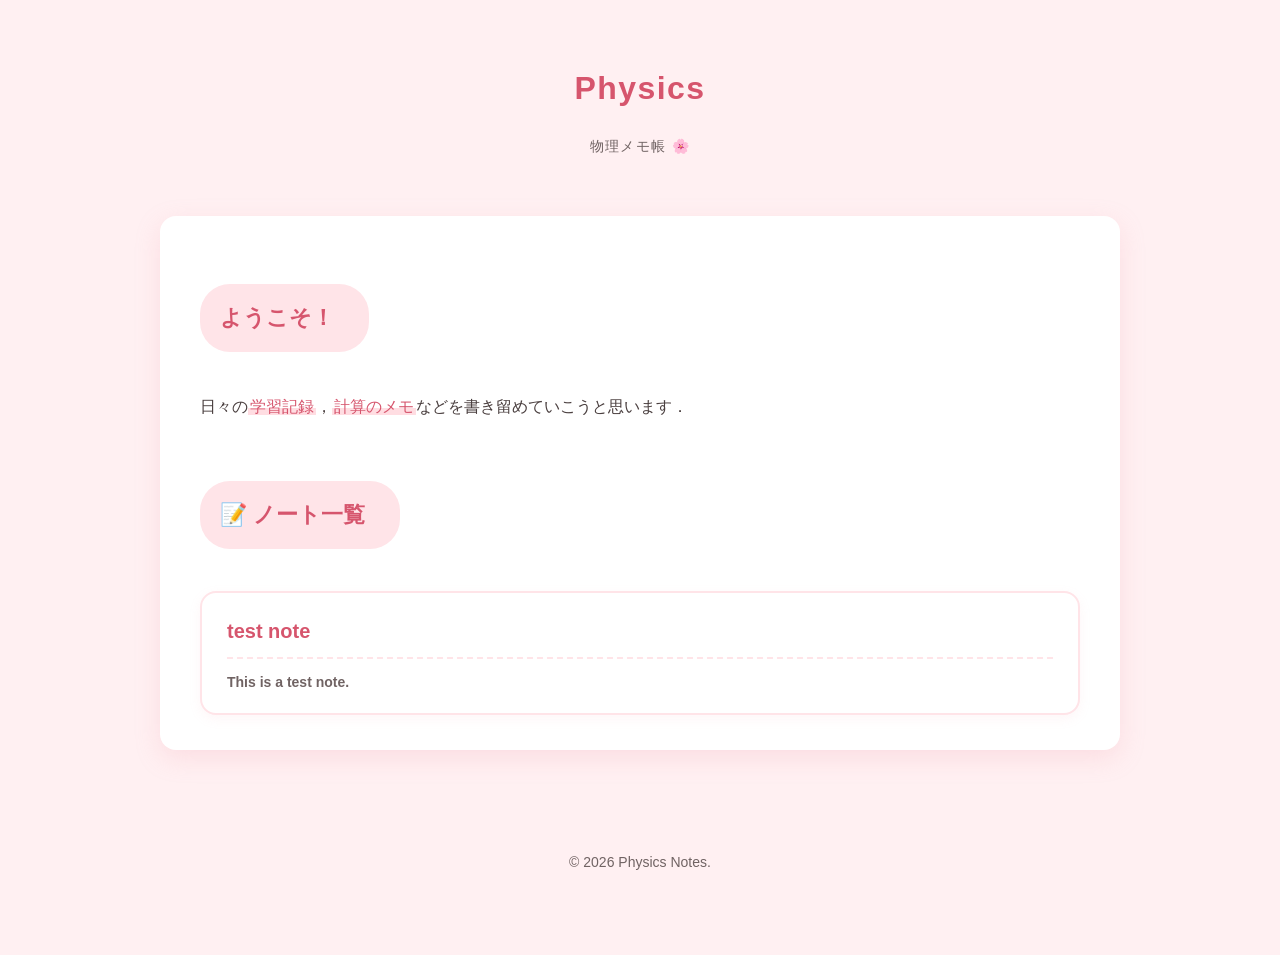
==== physics.html @ 8782549a "Add some files." ====
<!doctype html>
<html lang="ja">
    <head>
        <meta charset="utf-8" />
        <title>Physics メモ帳</title>
        <link rel="stylesheet" href="style.css" />
    </head>
    <body>
        <div id="outer">
            <header>
                <div class="header-inner">
                    <h1><a href="index.html">Physics</a></h1>
                    <p>物理メモ帳 🌸</p>
                </div>
            </header>

            <div id="content">
                <div class="inner" style="width: 100%">
                    <h2>ようこそ！</h2>
                    <p>
                        日々の<span class="aka">学習記録</span>，<span
                            class="aka"
                            >計算のメモ</span
                        >などを書き留めていこうと思います．
                    </p>

                    <h2 style="margin-top: 40px">📝 ノート一覧</h2>

                    <div class="note-container">
                        <a
                            href="physics/test.pdf"
                            class="note-card"
                            target="_blank"
                        >
                            <h3 class="note-title">test note</h3>
                            <p class="note-desc">This is a test note.</p>
                        </a>
                    </div>
                </div>
            </div>

            <footer>&copy; 2026 Physics Notes.</footer>
        </div>
    </body>
</html>
---- style.css ----
@charset "UTF-8";

/* ==========================================
   Variables (パステル＆ゆるふわカラーの設定)
========================================== */
:root {
    --text-main: #4a3f3f; /* ココア色を少しだけ濃く（引き締め） */
    --text-muted: #706363; /* 説明文のブラウンも少し濃くして読みやすく */
    --bg-page: #fff0f2; /* いちごミルクのような淡いパステルピンク */
    --bg-card: #ffffff; /* コンテンツ背景はスッキリ白 */
    --bg-sidebar: #fff9fa; /* サイドバーはさらに淡いピンクホワイト */
    --primary: #f3a6b5; /* メインのさくらピンク */
    --primary-hover: #ff8fa4; /* ホバー時の少し濃いピンク */
    --accent: #d6556d; /* ベリーピンクを少しだけ濃く（赤み追加） */
    --heading-bg: #ffe4e8; /* 見出しの背景用のふんわりピンク */
    --shadow: 0 8px 24px rgba(243, 166, 181, 0.25); /* ピンクに馴染む柔らかい影 */
    --transition: all 0.4s cubic-bezier(0.175, 0.885, 0.32, 1.275); /* ぷにっとした動きのアニメーション */
    --border-radius: 16px; /* 角丸を大きくして丸みを出します */
}

/* ==========================================
   Base
========================================== */
body {
    margin: 0;
    padding: 0;
    line-height: 1.8;
    color: var(--text-main);
    background-color: var(--bg-page);
    /* お持ちの「ヒラギノ丸ゴ」を最優先で指定しています */
    font-family:
        "Hiragino Maru Gothic ProN", "Hiragino Maru Gothic Pro",
        "Helvetica Neue", Arial, sans-serif;
}

a {
    color: var(--primary-hover);
    text-decoration: none;
    transition: var(--transition);
    font-weight: bold;
}

a:hover {
    color: var(--accent);
    transform: translateY(-1px); /* ホバー時に少し上にぷかぷか浮く */
}

img {
    max-width: 100%;
    height: auto;
    border: 0;
    border-radius: var(--border-radius);
}

/* ==========================================
   Layout (Flexbox)
========================================== */
#outer {
    margin: 40px auto;
    max-width: 1000px;
}

#content {
    display: flex;
    gap: 25px;
    padding: 0 20px;
}

.inner {
    flex: 1;
    padding: 35px 40px;
    background-color: var(--bg-card);
    border-radius: var(--border-radius);
    box-shadow: var(--shadow);
}

aside,
#sidenavi {
    width: 240px;
    padding: 25px;
    color: var(--text-muted);
    background-color: var(--bg-sidebar);
    border-radius: var(--border-radius);
    box-shadow: var(--shadow);
    border: 2px solid #ffe4e8;
}

/* ==========================================
   Header & Footer
========================================== */
header {
    padding: 20px 20px 40px;
    text-align: center;
}

.header-inner {
    font-size: 14px;
    color: var(--text-muted);
    letter-spacing: 0.1em;
}

h1 {
    font-size: 32px;
    margin: 0;
    padding: 0;
}

h1 a {
    color: var(--accent);
}

footer {
    text-align: center;
    color: var(--text-muted);
    font-size: 14px;
    padding: 60px 0 40px;
    margin-top: 40px;
}

/* ==========================================
   Typography & Elements
========================================== */
h2 {
    font-size: 22px;
    margin: 1.5em 0 1em;
    padding: 14px 20px;
    background-color: var(--heading-bg);
    color: var(--accent);
    border-radius: 30px;
    display: inline-block;
    padding-right: 35px;
}

p {
    margin: 1.2em 0;
}

.aka {
    color: var(--accent);
    background: linear-gradient(transparent 60%, #ffdde2 60%);
    padding: 0 2px;
}

blockquote {
    background-color: #fff9fa;
    border: 2px dashed #f3a6b5;
    padding: 15px 20px;
    margin: 20px 0;
    border-radius: var(--border-radius);
    color: var(--text-muted);
}

/* ==========================================
   Navigation & Sidebar Elements
========================================== */
.left-title {
    padding-bottom: 8px;
    margin-bottom: 15px;
    font-weight: bold;
    color: var(--accent);
    border-bottom: 3px dotted var(--primary);
    font-size: 18px;
}

ul {
    margin: 0;
    padding: 0;
}

li {
    list-style: none;
    padding: 6px 0;
}

#sidenavi a,
.link a {
    display: block;
    padding: 10px 15px;
    background-color: #ffffff;
    border-radius: 20px;
    margin-bottom: 8px;
    border: 1px solid #ffe4e8;
    box-shadow: 0 2px 6px rgba(243, 166, 181, 0.1);
    text-align: center;
}

#sidenavi a:hover,
.link a:hover {
    background-color: var(--primary);
    color: #ffffff;
    text-decoration: none;
}

/* ==========================================
   Note Cards (ノート一覧用のカードデザイン)
========================================== */
.note-container {
    display: flex;
    flex-direction: column;
    gap: 15px;
    margin-top: 20px;
}

.note-card {
    background-color: var(--bg-card);
    padding: 20px 25px;
    border-radius: var(--border-radius);
    border: 2px solid #ffe4e8;
    box-shadow: 0 4px 12px rgba(243, 166, 181, 0.1);
    display: block;
}

.note-card:hover {
    transform: translateY(-3px);
    box-shadow: 0 12px 24px rgba(243, 166, 181, 0.3);
    border-color: var(--primary);
    text-decoration: none;
}

.note-date {
    font-size: 13px;
    color: var(--primary);
    font-weight: bold;
    margin-bottom: 5px;
    letter-spacing: 0.05em;
}

.note-title {
    margin: 0 0 8px 0;
    font-size: 20px;
    color: var(--accent);
    font-weight: 900;
    border-bottom: 2px dashed #ffe4e8;
    padding-bottom: 8px;
}

.note-desc {
    margin: 0;
    font-size: 14px;
    color: var(--text-muted);
    line-height: 1.6;
    padding-top: 4px;
}

/* ==========================================
   Responsive (スマホ対応)
========================================== */
@media (max-width: 768px) {
    #content {
        flex-direction: column;
        gap: 20px;
        padding: 0 15px;
    }

    .inner,
    aside,
    #sidenavi {
        width: 100%;
        box-sizing: border-box;
    }

    .inner {
        padding: 25px 20px;
    }

    h1 {
        font-size: 26px;
    }

    h2 {
        font-size: 18px;
    }
}
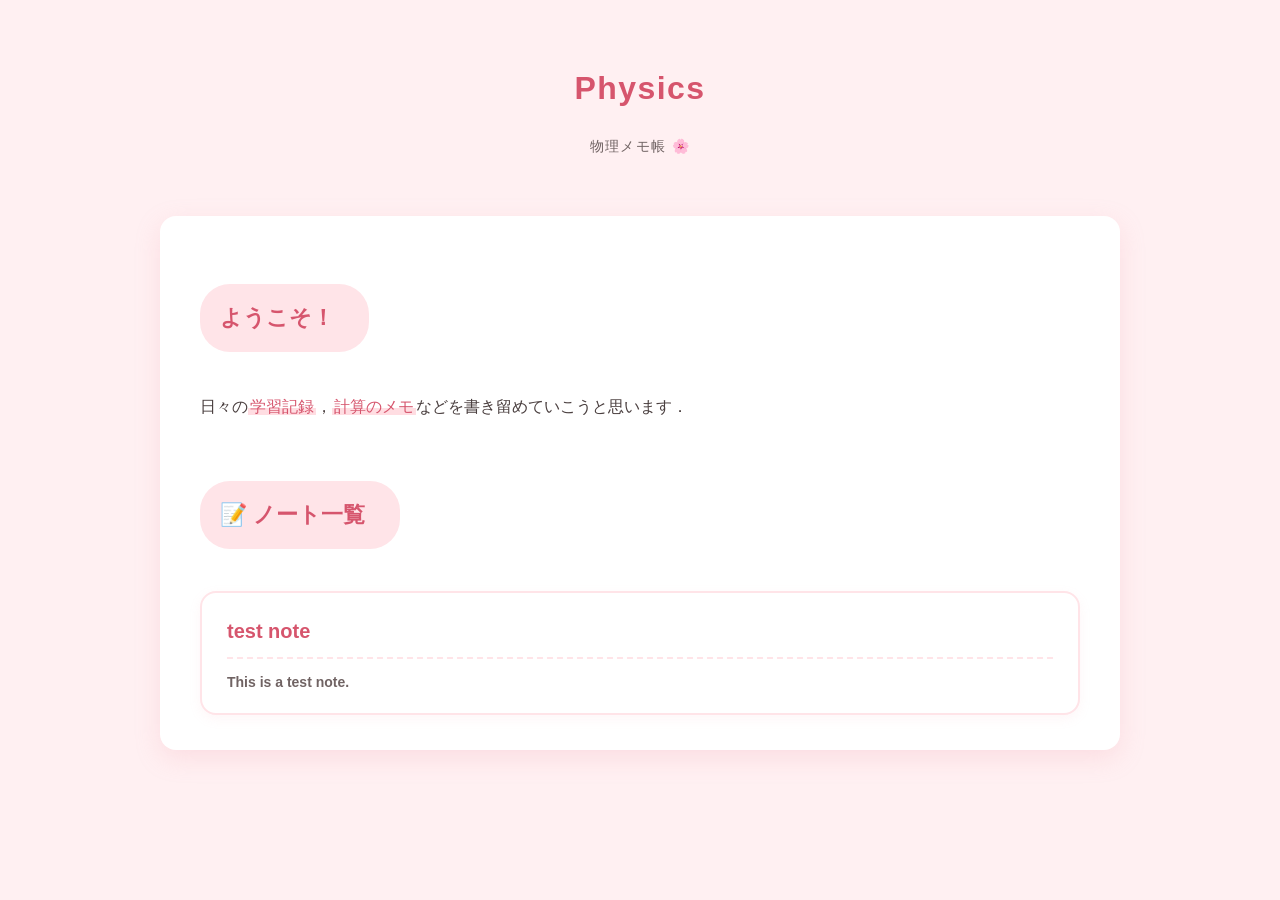
==== commit b19d335d: "delete copyright" ====
--- a/physics.html
+++ b/physics.html
@@ -38,8 +38,6 @@
                     </div>
                 </div>
             </div>
-
-            <footer>&copy; 2026 Physics Notes.</footer>
         </div>
     </body>
 </html>
--- a/style.css
+++ b/style.css
@@ -242,6 +242,26 @@
     padding-top: 4px;
 }
 
+.site-title {
+    display: grid;
+    grid-template-columns: 1fr auto 1fr;
+    align-items: center;
+    margin: 0;
+}
+
+.site-title a {
+    grid-column: 2;
+    text-decoration: none;
+}
+
+.site-logo {
+    grid-column: 3;
+    justify-self: start;
+    margin-left: 30px; /* 文字との隙間 */
+    height: 200px; /* 画像の高さ */
+    width: auto;
+}
+
 /* ==========================================
    Responsive (スマホ対応)
 ========================================== */
